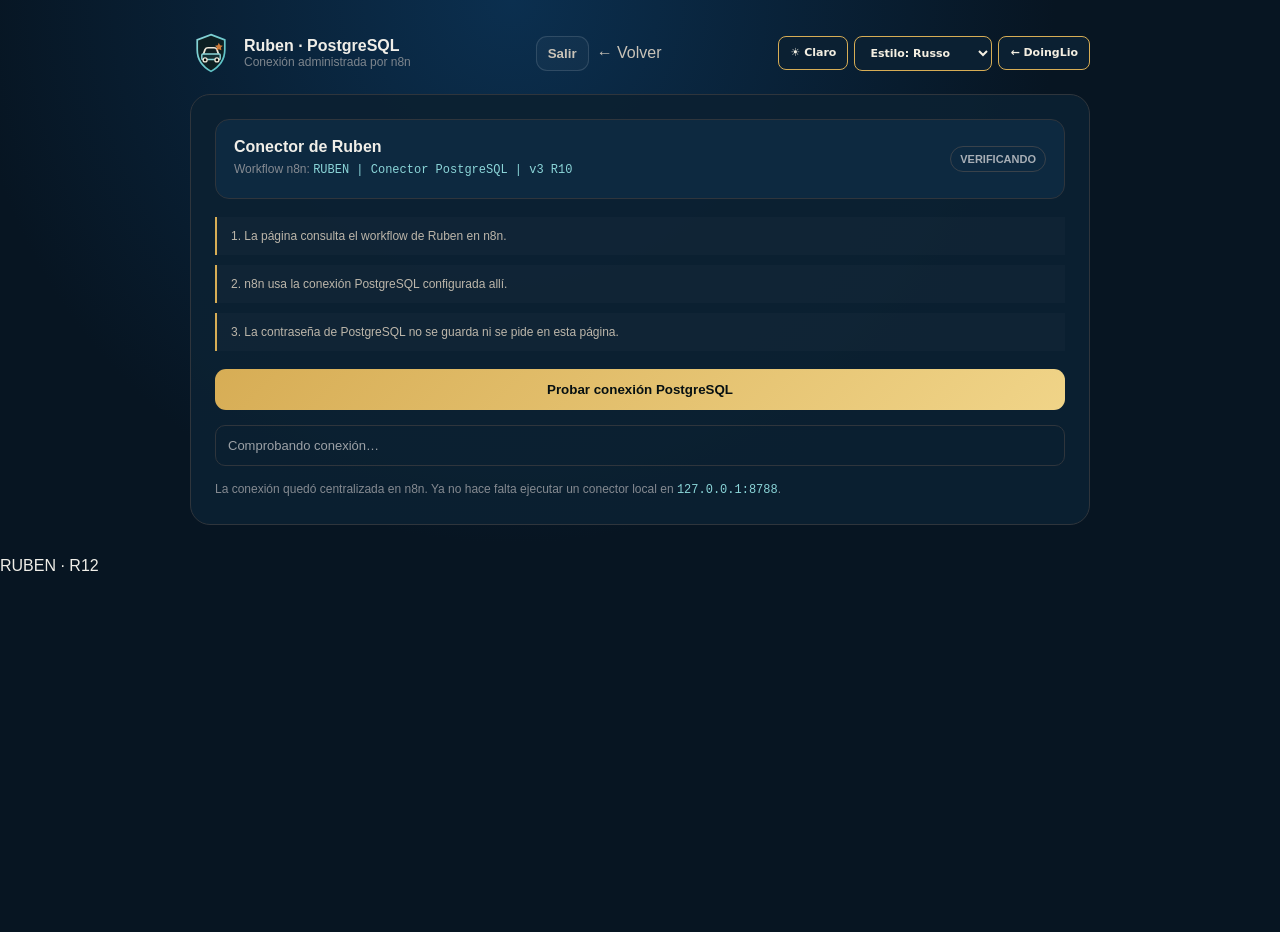
==== conexion-postgres.html @ 2cc29f1e "Ruben R13: alinear recursos" ====
<!doctype html>
<html lang="es">
<head>
<script data-doinglio-theme-init>(function(){try{document.documentElement.dataset.theme=localStorage.getItem('doinglio.theme')||'dark'}catch(_){document.documentElement.dataset.theme='dark'}})();</script>
<meta charset="utf-8"><meta name="viewport" content="width=device-width,initial-scale=1">
<title>Ruben · PostgreSQL</title>
<link rel="icon" href="ruben-siniestros.svg" type="image/svg+xml">
<style>
:root{--bg:#071522;--panel:#0b2032;--line:#2f353c;--cyan:#d7ad55;--text:#f0eee8;--muted:#9ca1a6}
*{box-sizing:border-box}body{margin:0;background:radial-gradient(circle at 40% 0,#0b2f4f,#071522 45%);color:var(--text);font-family:Segoe UI,Arial,sans-serif;min-height:100vh}
.wrap{width:min(900px,94vw);margin:32px auto}.top{display:flex;justify-content:space-between;align-items:center;margin-bottom:20px}.top a{color:#c9c3b8;text-decoration:none}
.card{background:#0b2032ef;border:1px solid var(--line);border-radius:20px;padding:24px}
.statusbox{padding:18px;border:1px solid #2f353c;border-radius:14px;background:#0d2940}.statushead{display:flex;justify-content:space-between;align-items:center;gap:12px}
.pill{font-size:11px;font-weight:800;padding:6px 9px;border-radius:999px;border:1px solid #39424b;color:#a8afb6}.pill.ok{color:#82e3bd;border-color:#2b6650}.pill.bad{color:#ffaaaa;border-color:#6b3434}
button{margin-top:18px;width:100%;border:0;border-radius:11px;background:linear-gradient(135deg,#d7ad55,#f0d488);padding:13px;font-weight:900;cursor:pointer;color:#071012}
.status{margin-top:15px;padding:12px;border:1px solid var(--line);border-radius:10px;color:var(--muted);font-size:13px}.ok{color:#82e3bd}.bad{color:#ffaaaa}
.note{margin-top:14px;color:#858a91;font-size:12px;line-height:1.6}.flow{margin-top:18px;display:grid;gap:10px}.step{padding:12px 14px;border-left:2px solid var(--cyan);background:#ffffff05;font-size:12px;color:#bcb6aa}
code{color:#8bd5d8}
</style>
<link rel="stylesheet" href="theme.css">
<script src="theme.js?v=013" defer></script>
<script type="module" src="ruben-auth.js?v=013"></script>
</head>
<body>
<div class="wrap" id="ruben-app">
  <div class="top">
    <div style="display:flex;align-items:center;gap:12px">
      <img src="ruben-siniestros.svg" alt="Ruben Siniestros" style="width:42px;height:42px">
      <div><strong>Ruben · PostgreSQL</strong><div style="color:#7d858d;font-size:12px">Conexión administrada por n8n</div></div>
    </div>
    <div style="display:flex;align-items:center;gap:8px;flex-wrap:wrap;justify-content:flex-end"><span id="ruben-account" style="color:#8d999e;font-size:10px"></span><button id="ruben-logout" type="button" style="width:auto;margin:0;background:#ffffff08;color:#c9c3b8;border:1px solid #ffffff20;padding:9px 11px">Salir</button><a href="index.html">← Volver</a></div>
  </div>

  <div class="card">
    <div class="statusbox">
      <div class="statushead">
        <div>
          <strong>Conector de Ruben</strong>
          <div class="note" style="margin-top:4px">Workflow n8n: <code>RUBEN | Conector PostgreSQL | v3 R10</code></div>
        </div>
        <span id="state" class="pill">VERIFICANDO</span>
      </div>
    </div>

    <div class="flow">
      <div class="step">1. La página consulta el workflow de Ruben en n8n.</div>
      <div class="step">2. n8n usa la conexión PostgreSQL configurada allí.</div>
      <div class="step">3. La contraseña de PostgreSQL no se guarda ni se pide en esta página.</div>
    </div>

    <button id="test">Probar conexión PostgreSQL</button>
    <div id="status" class="status">Comprobando conexión…</div>
    <div class="note">La conexión quedó centralizada en n8n. Ya no hace falta ejecutar un conector local en <code>127.0.0.1:8788</code>.</div>
  </div>
</div>

<script>
const ENDPOINT='https://n8n.srv1251563.hstgr.cloud/webhook/ruben-conector-v1';
const state=document.getElementById('state');
const statusEl=document.getElementById('status');
const btn=document.getElementById('test');

async function check(){
  state.className='pill';
  state.textContent='VERIFICANDO';
  statusEl.className='status';
  statusEl.textContent='Consultando n8n…';
  btn.disabled=true;

  try{
    const r=await fetch(ENDPOINT,{
      method:'POST',
      headers:{'Content-Type':'application/json'},
      body:JSON.stringify({action:'health'}),
      cache:'no-store'
    });
    const d=await r.json().catch(()=>({}));
    if(!r.ok || d.connected!==true) throw new Error(d.error||('HTTP '+r.status));

    state.className='pill ok';
    state.textContent='CONECTADO';
    statusEl.className='status ok';
    statusEl.textContent='PostgreSQL conectado mediante n8n · '+(d.service||'Ruben')+' · '+(d.version||'v3-r10');
  }catch(e){
    state.className='pill bad';
    state.textContent='SIN CONEXIÓN';
    statusEl.className='status bad';
    statusEl.textContent='No se pudo verificar PostgreSQL mediante n8n: '+e.message;
  }finally{
    btn.disabled=false;
  }
}

btn.addEventListener('click',check);
window.addEventListener('ruben:authorized',check);
setTimeout(()=>{if(window.RubenAuth?.state?.authorized)check()},0);
</script>
</body>
</html>
---- theme.css ----
/* Navegación común integrada al encabezado. */
body{padding-top:0!important}
.site-controls{position:static;display:flex;flex-direction:row;align-items:center;gap:6px;flex-wrap:wrap;max-width:100%}
.site-controls button,.site-controls select,.site-controls a{position:static!important;display:block!important;width:auto!important;margin:0!important;padding:9px 11px!important;border:1px solid #9a784c!important;border-radius:8px!important;background:#19140f!important;color:#f5ead7!important;font:700 11px/1.2 system-ui!important;text-decoration:none;cursor:pointer;box-shadow:none}
.site-controls :focus-visible{outline:3px solid #df8b34;outline-offset:2px}
html[data-theme="light"]{--bg:#f3ecdf;--paper:#fffaf2;--panel:#fffaf2;--card:#fffaf2;--ink:#30271d;--text:#30271d;--muted:#665a4b;--line:#c6b494;--cyan:#176a70;--green:#166a44}
html[data-theme="light"] body{background:radial-gradient(circle at 55% 20%,#fffaf2,#eee4d3 80%)!important;color:#30271d!important}
html[data-theme="light"] body:before{opacity:.06!important}
html[data-theme="light"] .top,html[data-theme="light"] header{background:#f5ecde!important;border-color:#c6b494!important}
html[data-theme="light"] .card,html[data-theme="light"] .step,html[data-theme="light"] .voice,html[data-theme="light"] .kpi,html[data-theme="light"] .bridgebox,html[data-theme="light"] .gatebox{background:#fffaf2!important;border-color:#c6b494!important;color:#30271d!important}
html[data-theme="light"] p,html[data-theme="light"] .sub,html[data-theme="light"] .note,html[data-theme="light"] .meta,html[data-theme="light"] .go,html[data-theme="light"] .code,html[data-theme="light"] .brand small,html[data-theme="light"] .step span,html[data-theme="light"] footer{color:#675846!important}
html[data-theme="light"] h1,html[data-theme="light"] h2,html[data-theme="light"] strong{color:#30271d!important}
html[data-theme="light"] em,html[data-theme="light"] .tagline{color:#865119!important}
html[data-theme="light"] input,html[data-theme="light"] select{background:#fff!important;color:#30271d!important;border-color:#aa9471!important}
html[data-theme="light"] .site-controls button,html[data-theme="light"] .site-controls a,html[data-theme="light"] .btn,html[data-theme="light"] .bridgebtn,html[data-theme="light"] .back,html[data-theme="light"] .top a{background:#fff7e9!important;color:#563a19!important;border-color:#aa9471!important}
html[data-theme="light"] .ok{color:#166a44!important}html[data-theme="light"] .bad{color:#a52020!important}
html[data-theme="light"] .num{color:#ab987c55!important}

html[data-style="russo"] .site-controls button,
html[data-style="russo"] .site-controls select,
html[data-style="russo"] .site-controls a{
  border-color:#d7ad55!important;
  background:#0b2032!important;
  color:#f4efe2!important;
}
html[data-theme="light"][data-style="russo"] .site-controls button,
html[data-theme="light"][data-style="russo"] .site-controls select,
html[data-theme="light"][data-style="russo"] .site-controls a{
  background:#fffaf0!important;
  color:#14283b!important;
  border-color:#9d7423!important;
}

@media(max-width:900px){
  .site-controls{width:100%;justify-content:flex-end}
}
@media(max-width:700px){
  .site-controls{justify-content:flex-start}
}
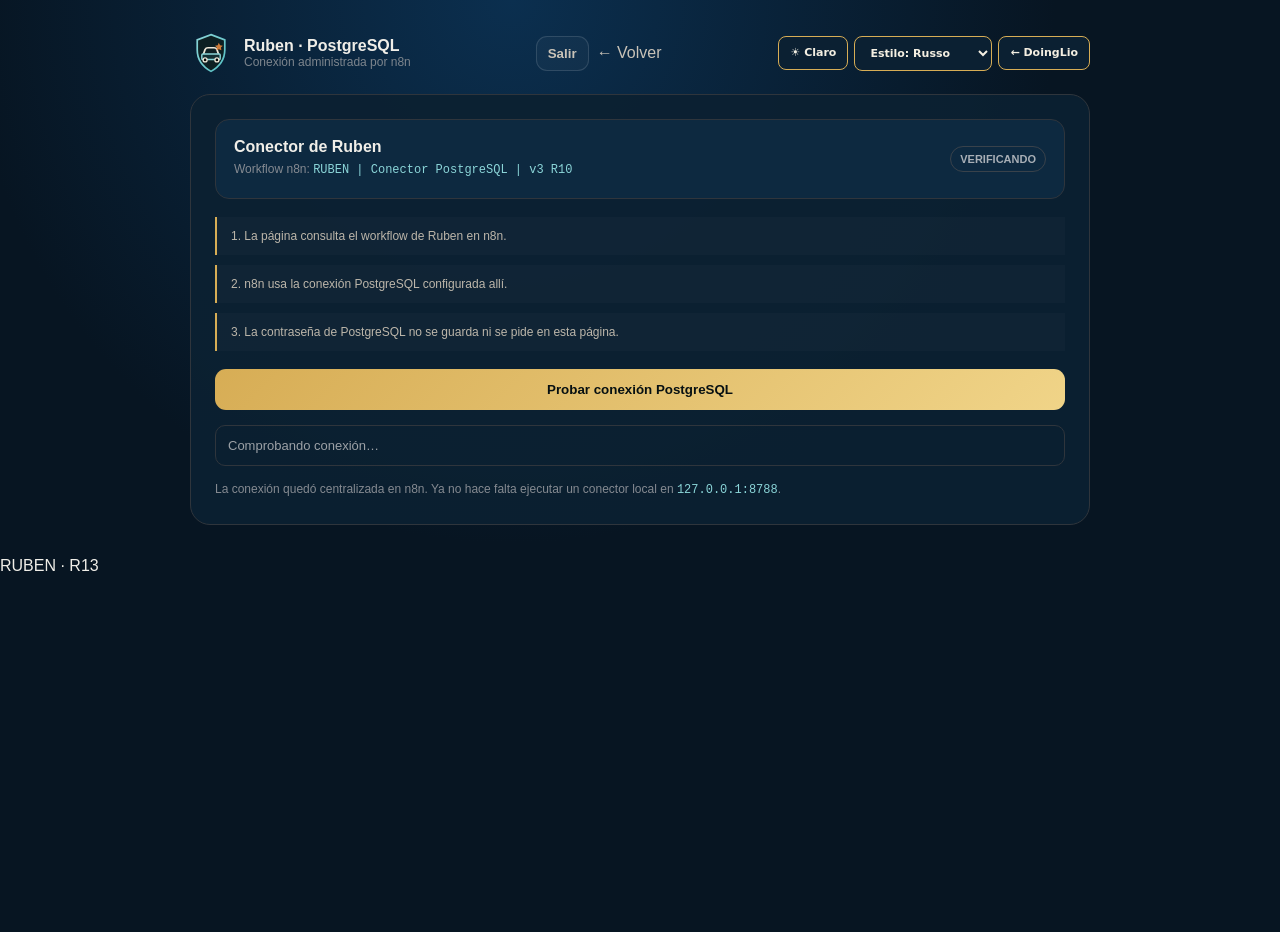
==== commit 5a48c644: "Ruben R14: alinear recursos" ====
--- a/conexion-postgres.html
+++ b/conexion-postgres.html
@@ -18,8 +18,8 @@
 code{color:#8bd5d8}
 </style>
 <link rel="stylesheet" href="theme.css">
-<script src="theme.js?v=013" defer></script>
-<script type="module" src="ruben-auth.js?v=013"></script>
+<script src="theme.js?v=014" defer></script>
+<script type="module" src="ruben-auth.js?v=014"></script>
 </head>
 <body>
 <div class="wrap" id="ruben-app">
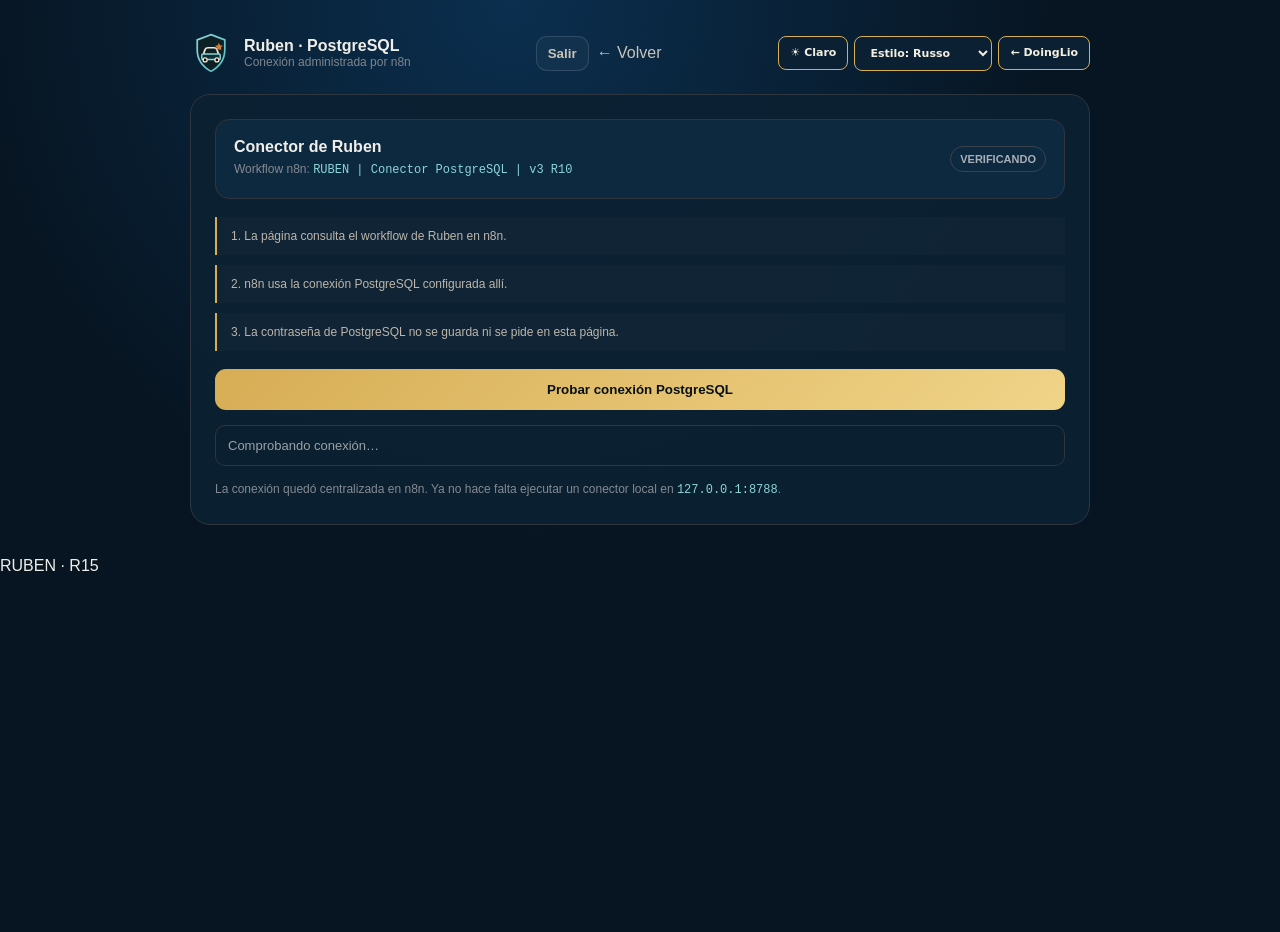
==== commit 91f43f24: "Ruben R15: sincronizar recursos" ====
--- a/conexion-postgres.html
+++ b/conexion-postgres.html
@@ -18,8 +18,8 @@
 code{color:#8bd5d8}
 </style>
 <link rel="stylesheet" href="theme.css">
-<script src="theme.js?v=014" defer></script>
-<script type="module" src="ruben-auth.js?v=014"></script>
+<script src="theme.js?v=015" defer></script>
+<script type="module" src="ruben-auth.js?v=015"></script>
 </head>
 <body>
 <div class="wrap" id="ruben-app">
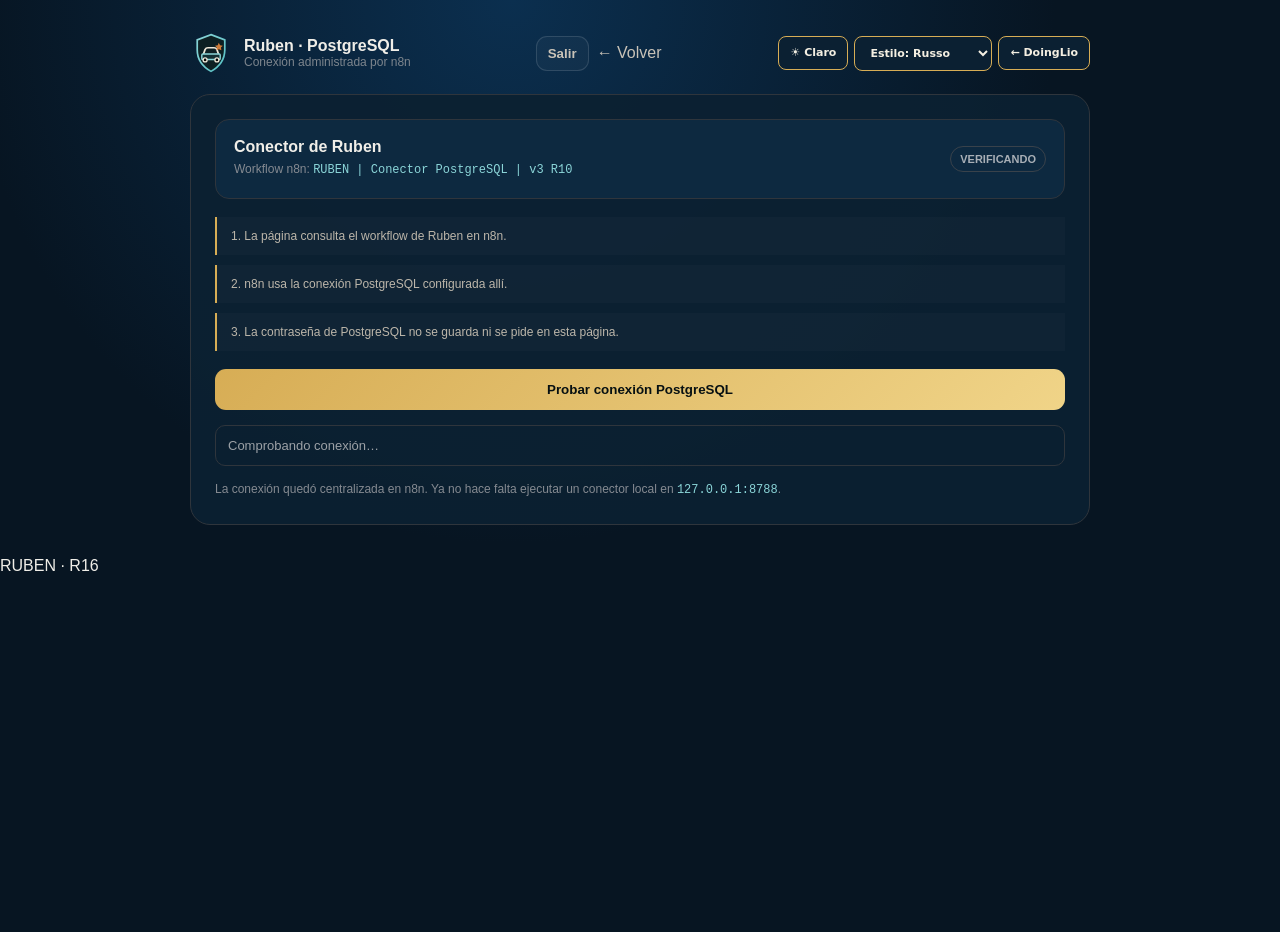
==== commit 50491f6c: "R16: alinear conexión PostgreSQL" ====
--- a/conexion-postgres.html
+++ b/conexion-postgres.html
@@ -18,8 +18,8 @@
 code{color:#8bd5d8}
 </style>
 <link rel="stylesheet" href="theme.css">
-<script src="theme.js?v=015" defer></script>
-<script type="module" src="ruben-auth.js?v=015"></script>
+<script src="theme.js?v=016" defer></script>
+<script type="module" src="ruben-auth.js?v=016"></script>
 </head>
 <body>
 <div class="wrap" id="ruben-app">
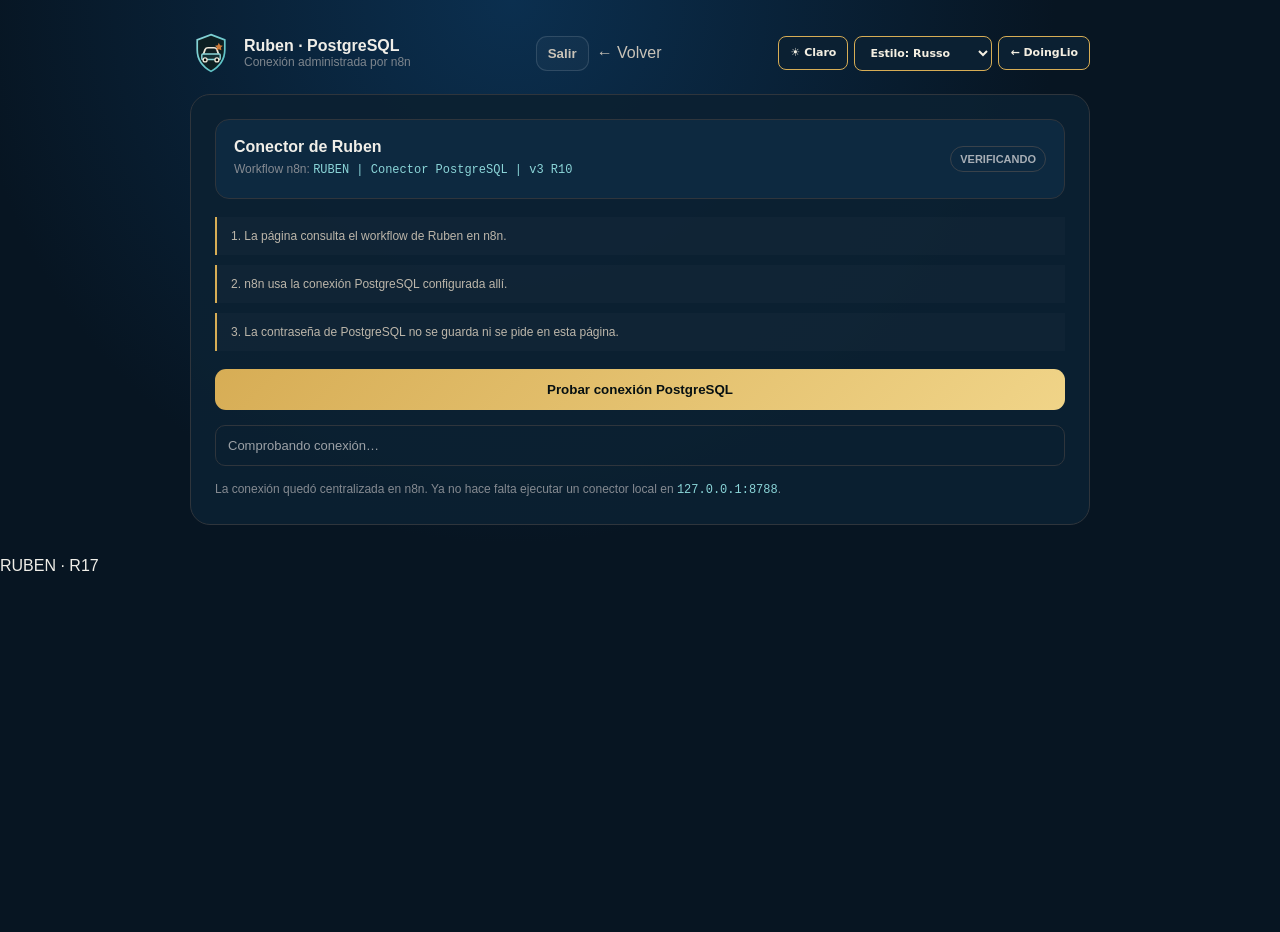
==== commit 4663953d: "R17: alinear conexión PostgreSQL" ====
--- a/conexion-postgres.html
+++ b/conexion-postgres.html
@@ -18,8 +18,8 @@
 code{color:#8bd5d8}
 </style>
 <link rel="stylesheet" href="theme.css">
-<script src="theme.js?v=016" defer></script>
-<script type="module" src="ruben-auth.js?v=016"></script>
+<script src="theme.js?v=017" defer></script>
+<script type="module" src="ruben-auth.js?v=017"></script>
 </head>
 <body>
 <div class="wrap" id="ruben-app">
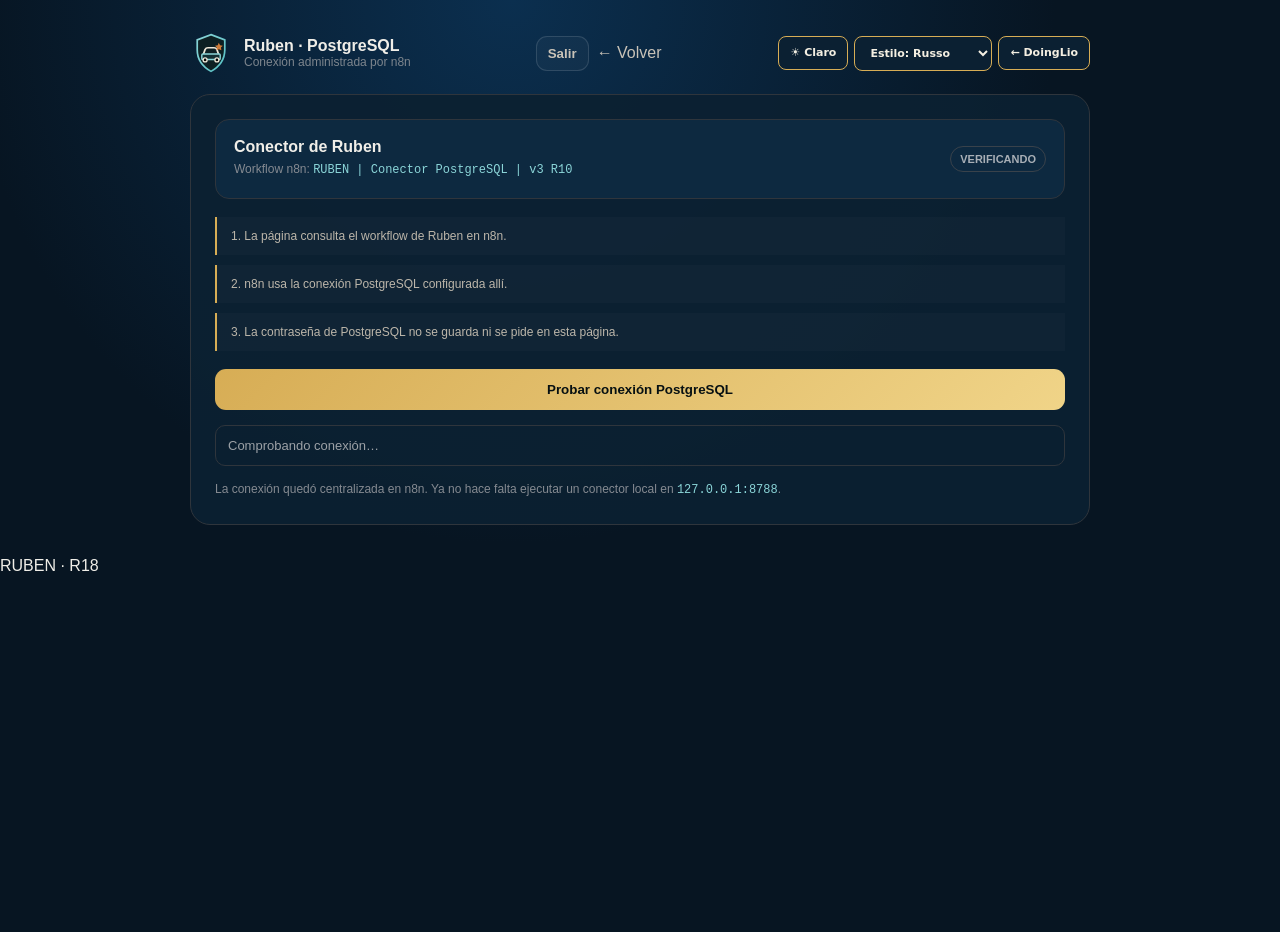
==== commit 24a891d7: "R18: alinear conexión PostgreSQL" ====
--- a/conexion-postgres.html
+++ b/conexion-postgres.html
@@ -18,8 +18,8 @@
 code{color:#8bd5d8}
 </style>
 <link rel="stylesheet" href="theme.css">
-<script src="theme.js?v=017" defer></script>
-<script type="module" src="ruben-auth.js?v=017"></script>
+<script src="theme.js?v=018" defer></script>
+<script type="module" src="ruben-auth.js?v=018"></script>
 </head>
 <body>
 <div class="wrap" id="ruben-app">
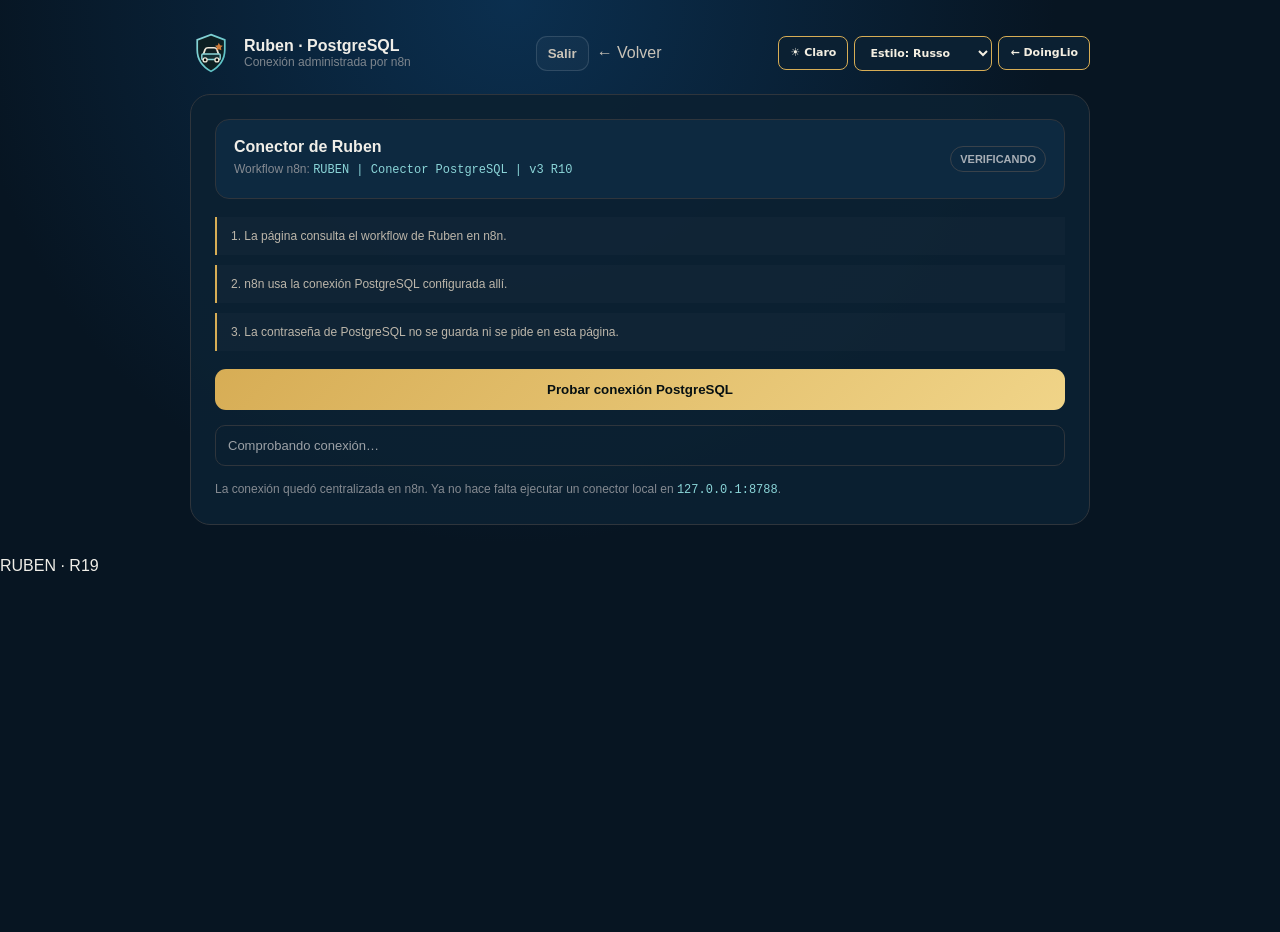
==== commit 6429f612: "R19: mostrar ficha del producto e IVA de ventas y compras" ====
--- a/conexion-postgres.html
+++ b/conexion-postgres.html
@@ -18,8 +18,8 @@
 code{color:#8bd5d8}
 </style>
 <link rel="stylesheet" href="theme.css">
-<script src="theme.js?v=018" defer></script>
-<script type="module" src="ruben-auth.js?v=018"></script>
+<script src="theme.js?v=019" defer></script>
+<script type="module" src="ruben-auth.js?v=019"></script>
 </head>
 <body>
 <div class="wrap" id="ruben-app">
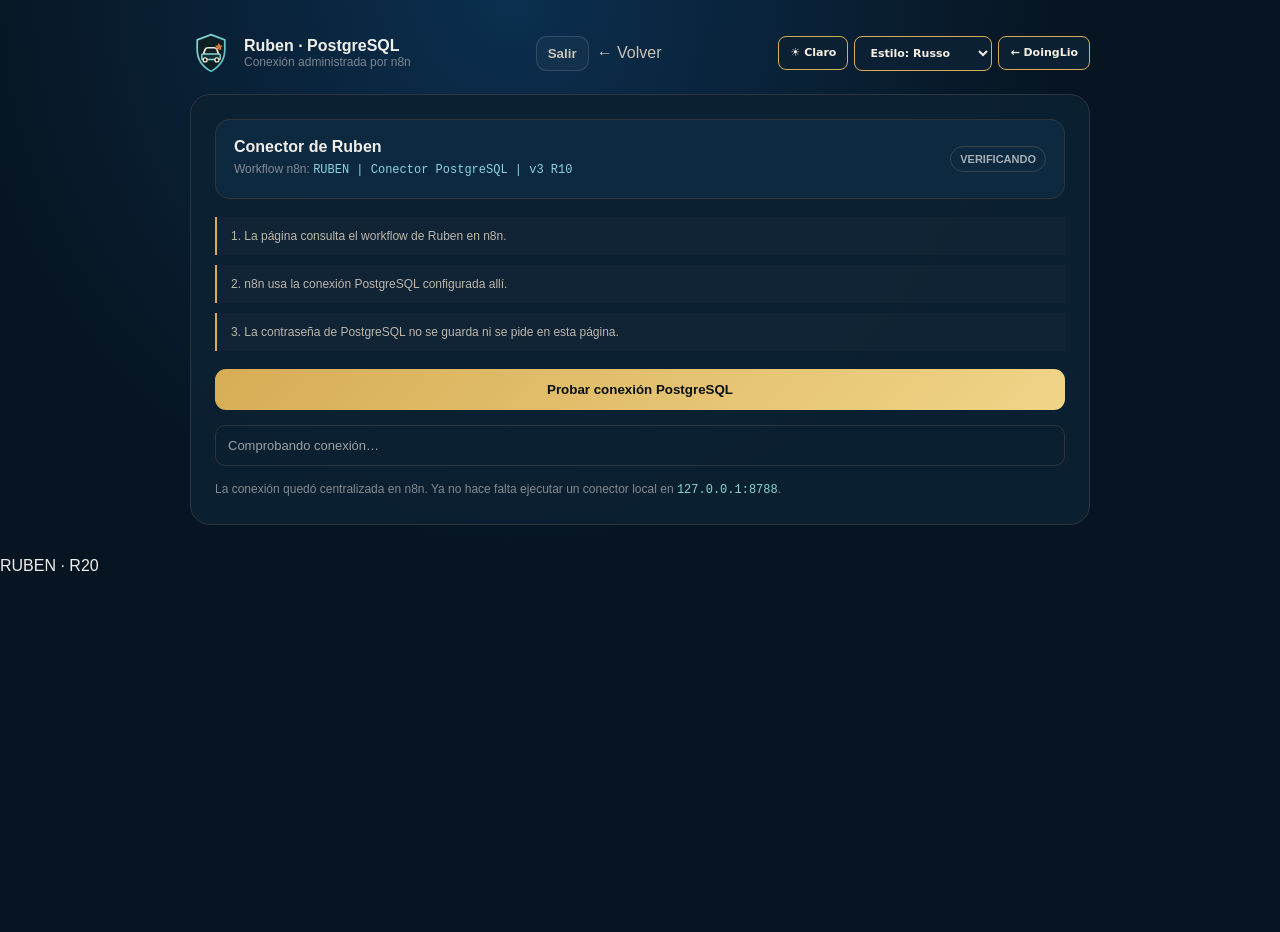
==== commit 552f8026: "R20: unidades e IVA en líneas, costo por código y margen de venta" ====
--- a/conexion-postgres.html
+++ b/conexion-postgres.html
@@ -18,8 +18,8 @@
 code{color:#8bd5d8}
 </style>
 <link rel="stylesheet" href="theme.css">
-<script src="theme.js?v=019" defer></script>
-<script type="module" src="ruben-auth.js?v=019"></script>
+<script src="theme.js?v=020" defer></script>
+<script type="module" src="ruben-auth.js?v=020"></script>
 </head>
 <body>
 <div class="wrap" id="ruben-app">
